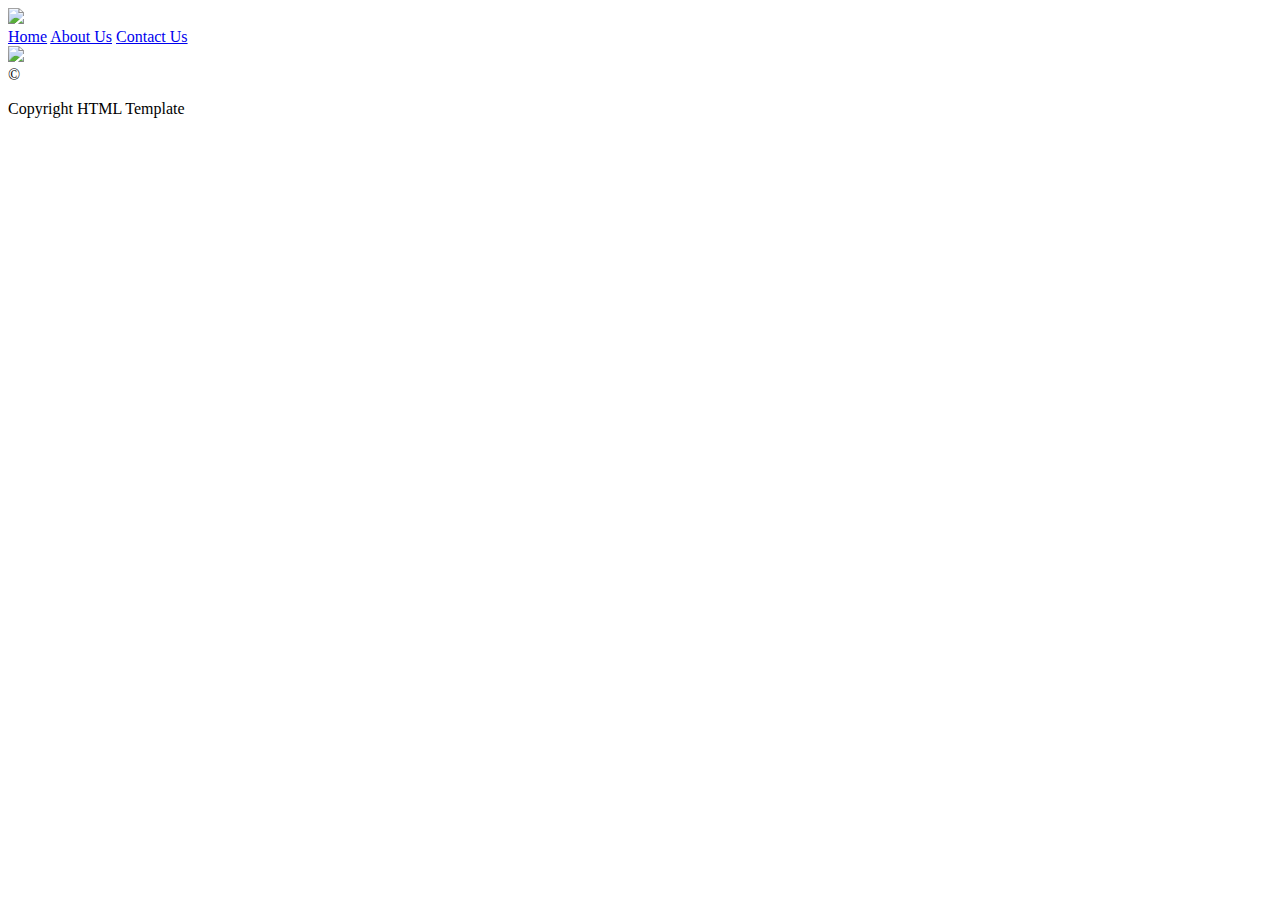
==== pages/contact.html @ dc3c68e1 "setup" ====
<!DOCTYPE html>
<!--This is a comment-->
<html lang="en">
  <head>
    <meta charset="UTF-8" />
    <!--Types of letters and symbols-->
    <meta http-equiv="X-UA-Compatible" content="IE=edge" />
    <!--browser compatibility-->
    <meta name="viewport" content="width-device-width, initial-scale-1.0" />
    <!--initial size-->
    <meta name="keywords" content="HTML,CSS, Template, Bootstrap" />
    <!-- keywords nb!-->
    <meta name="author" content="Hendrik Odendaal, 221140" />

    <title>Week 3</title>

    <!--Bootstrap, Javascript, Google Fonts, CSS-->
    <link rel="stylesheet" href="css/main.css" />
  </head>
  <body>
    <nav>
      <div class="topNav">
        <a href="index.html"><img src="assets/logo.png" width="40px" /></a>
        <div class="topNavRight">
          <a class="active" href="index.html">Home</a>
          <a href="pages/about.html">About Us</a>
          <a href="pages/contact.html">Contact Us</a>
        </div>
      </div>
    </nav>
    <header>
    </header>
    <section class="centerimg">
        <img src="assets/homeAboutSum.jpg">
        
    </section>

    <footer>
      &copy
      <p>Copyright HTML Template</p>
    </footer>
  </body>
</html>
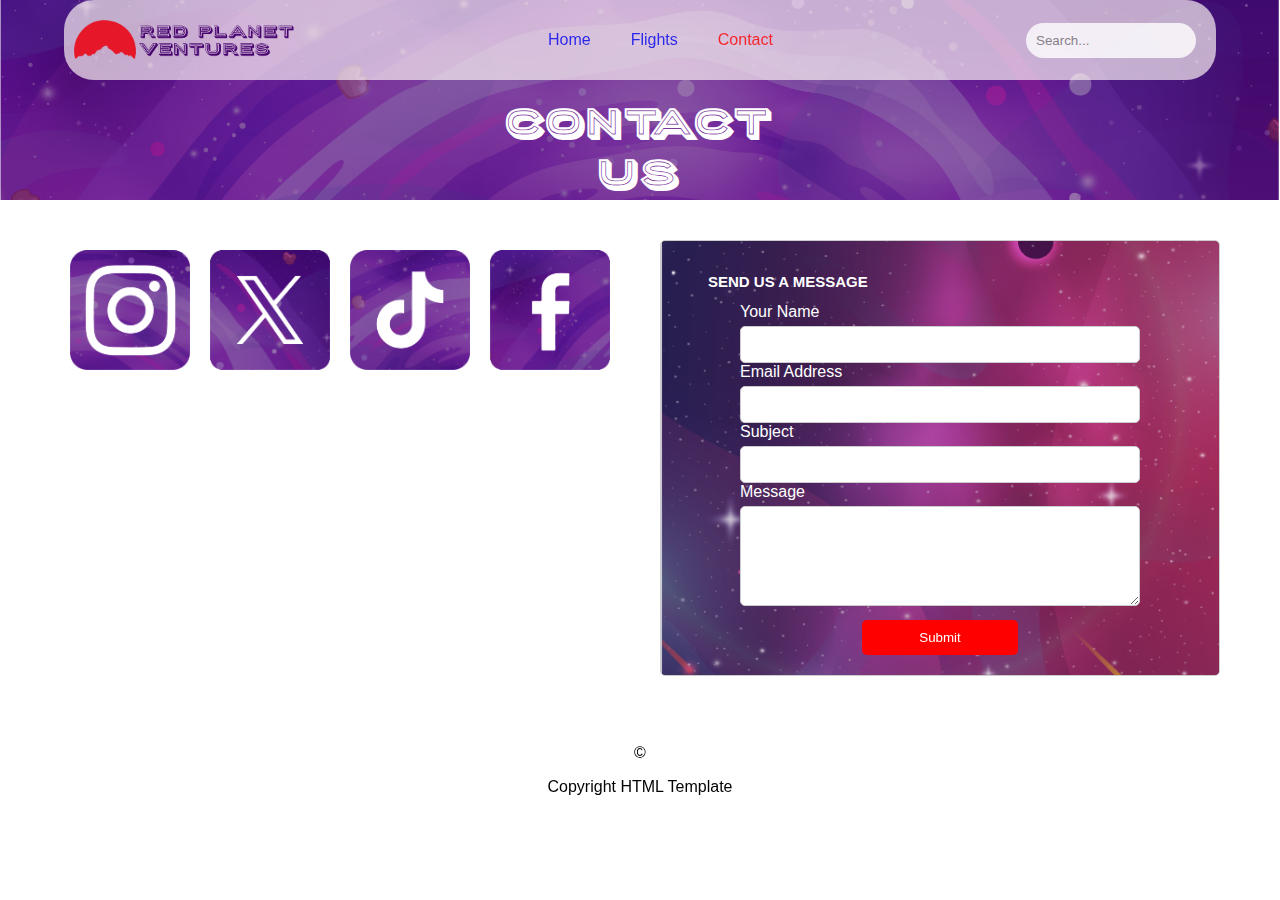
==== commit 937b8e17: "Contact us" ====
--- a/pages/contact.html
+++ b/pages/contact.html
@@ -15,29 +15,86 @@
     <title>Week 3</title>
 
     <!--Bootstrap, Javascript, Google Fonts, CSS-->
-    <link rel="stylesheet" href="css/main.css" />
+    <link rel="stylesheet" href="../css/main.css" />
   </head>
   <body>
-    <nav>
-      <div class="topNav">
-        <a href="index.html"><img src="assets/logo.png" width="40px" /></a>
-        <div class="topNavRight">
-          <a class="active" href="index.html">Home</a>
-          <a href="pages/about.html">About Us</a>
-          <a href="pages/contact.html">Contact Us</a>
+    <header class="top-nav">
+      <div class="logo">
+          <a href="#"><img src="../Assets/Images/logo.png"  class="logo-img"></a>
+      </div>
+      <nav>
+          <ul class="nav-links">
+              <li><a href="../index.html">Home</a></li>
+              <li><a href="pages/flights.html">Flights</a></li>
+              <li><a class="active" href="pages/contact.html">Contact</a></li>
+          </ul>
+      </nav>
+      <div class="search-cart-container">
+          <div class="search-bar">
+              <input type="text" class="search-input" placeholder="Search...">
+              <button class="search-button"></button>
+             
+          </div>
+        
+     
+        </header>
+        <section class="sectionContact">
+          <div class="overlay"> 
+            <h1>CONTACT </h1>
+            <h1>US</h1>
+            
         </div>
+          
+      </section>
+ 
+  <section>
+  <div class="container">
+    <div class="column">
+        <div class="flexContainer">
+          <div class="flexItem3"><img src="../Assets/Images/smInstagram.png">
+            </div>
+            <div class="flexItem3"><img src="../Assets/Images/smX.png">
+            </div><div class="flexItem3"><img src="../Assets/Images/smTicktock.png">
+            </div><div class="flexItem3"><img src="../Assets/Images/smFacebook.png">
+            </div>
+            <!-- Add more social media icons here -->
+        </div>
+        <div id="map">
+            <!-- Embed the Google Maps iframe here -->
+            <iframe src="https://www.google.com/maps/embed?pb=!1m18!1m12!1m3!1d3589.3212087209295!2d28.20953159999999!3d-25.89180919999999!2m3!1f0!2f0!3f0!3m2!1i1024!2i768!4f13.1!3m3!1m2!1s0x1e956608911ce097%3A0x519896b4b6eda40a!2sOpen%20Window%20-%20Centurion!5e0!3m2!1sen!2sza!4v1712224281184!5m2!1sen!2sza" width="100%" height="100%" style="border:0;" allowfullscreen="" loading="lazy" referrerpolicy="no-referrer-when-downgrade"></iframe>
+        </div>
+    </div>
+    <div class="column">
+      <div class="contact-form">
+          <!-- Your form -->
+          <h2>SEND US A MESSAGE</h2>
+          <form action="process_form.php" method="post">
+              <div class="form-group">
+                  <label for="name">Your Name</label>
+                  <input type="text" id="name" name="name" required>
+              </div>
+              <div class="form-group">
+                  <label for="email">Email Address</label>
+                  <input type="email" id="email" name="email" required>
+              </div>
+              <div class="form-group">
+                  <label for="subject">Subject</label>
+                  <input type="text" id="subject" name="subject">
+              </div>
+              <div class="form-group">
+                  <label for="message">Message</label>
+                  <textarea id="message" name="message" required></textarea>
+              </div>
+              <button type="submit">Submit</button>
+          </form>
       </div>
-    </nav>
-    <header>
-    </header>
-    <section class="centerimg">
-        <img src="assets/homeAboutSum.jpg">
-        
-    </section>
-
+  </div>
+</div>
+</section>
+  
     <footer>
       &copy
       <p>Copyright HTML Template</p>
     </footer>
-  </body>
+  
 </html>--- a/css/main.css
+++ b/css/main.css
@@ -0,0 +1,699 @@
+body{
+    margin: 0;
+    font-family: Arial, Helvetica, sans-serif;
+    width: auto;
+    
+}
+
+
+@font-face {
+    font-family: 'Porter sans block';
+    src: url(../Assets/Fonts/porter_sans_block/porter-sans-inline-block-webfont.woff) format("woff");
+}
+
+@font-face {
+    font-family: 'Porter2';
+    src: url(../Assets/Fonts/porter_sans_block/porter-sans-inline-block-webfont.eot) format("eot");
+}
+
+@font-face {
+    font-family: 'Porter3';
+    src: url(../Assets/Fonts/porter_sans_block/porter-sans-inline-block-webfont.ttf) format("tff");
+}
+@font-face {
+    font-family: 'Porter4';
+    src: url(../Assets/Fonts/porter_sans_block/porter-sans-inline-block.otf) format("otf");
+}
+
+@font-face {
+    font-family: 'Porter5';
+    src: url(../Assets/Fonts/porter_sans_block/porter-sans-inline-block.ttf) format("ttf");
+}
+
+/* Section 1 */
+.section1 {
+    height: 700px; /* Adjust height as needed */
+    background-image: url(../Assets/Images/homePageHeader.png); /* Background image */
+    background-size: cover;
+    background-position: center;
+   
+}
+
+
+.text-overlay {
+    position: absolute;
+    top: 550px;
+    left: 20%;
+    transform: translate(-50%, -50%);
+    color: #000000;
+    text-align: center;
+   
+}
+.section1 p{
+    font-size: 35px;
+    font-family: 'porter sans block';
+    padding-left: 30%;
+    color: #ff0000;
+    text-align: left;
+    margin-bottom: 0;
+}
+
+.section1 h5{
+    margin-top: 0;
+    text-align: left;
+    padding-left: 30%;
+}
+
+/* Section 2 */
+.section2 {
+    height: auto;
+    display: flex;
+    align-items: center;
+    background-color: rgb(78, 0, 129);
+    color: #fff;
+    
+    padding: 40px; /* Add padding for better spacing */
+}
+
+.image-block {
+    position: relative; /* Ensure proper positioning of arrows */
+    flex-shrink: 0; /* Prevent image-block from shrinking */
+    margin-right: 50px; /* Add spacing between image-block and text-box */
+}
+
+.image-block img {
+    width: 100%; /* Use 100% width to fill image-block */
+}
+
+.arrowLeft,
+.arrowRight {
+    position: absolute;
+    top: 50%; /* Vertically center the arrows */
+    transform: translateY(-50%); /* Vertically center the arrows */
+    height: auto;
+    max-width: 30px;
+    cursor: pointer; /* Add cursor pointer */
+}
+
+.arrowLeft {
+    left: 0;
+    size: 10%;
+}
+
+.arrowRight {
+    right: 0;
+}
+
+.section2 h2 {
+    font-size: 35px;
+    line-height: 1.2;
+     /* Remove default margin */
+    text-align: left;
+}
+
+.section2 p {
+    font-size: 16px;
+    text-align: left;
+    font-weight: lighter;
+    line-height: 2; /* Adjust line height */
+    color: #d8d8d8;
+    margin: 10px 0; /* Add margin for spacing */
+}
+
+.text-box {
+    text-align: left;
+}
+
+.text-box h6 {
+    color: rgb(87, 209, 168);
+    margin: 0; /* Remove default margin */
+    font-size: 18px;
+   
+}
+
+.button {
+    background-color: #db0202;
+    border: none;
+    border-radius: 10px;
+    color: #fff;
+    font-size: 20px;
+    padding: 20px 60px;
+    cursor: pointer; /* Add cursor pointer */
+}
+
+
+/* Section 3 */
+.section3 {
+    display: flex;
+    align-items: center;
+    padding-top: 50px;
+    padding-bottom: 50px;
+}
+
+.text-block {
+    flex: 1;
+    padding: 50px;
+    text-align: left;
+    font-family: Arial, sans-serif; /* Change font family */
+}
+
+.text-block h6 {
+    color: rgb(87, 209, 168);
+    margin: 0; /* Remove default margin */
+    font-size: 18px; /* Increase font size */
+    padding-left: 40px;
+}
+
+.text-block h2 {
+    margin-top: 10px; /* Remove default margin */
+    font-size: 32px; /* Increase font size */
+    font-weight: 20px;
+    padding-left: 40px;
+}
+
+.text-block p {
+    margin: 10px 0 20px; /* Add some margin for spacing */
+    line-height: 2; /* Adjust line height for better readability */
+    color: #333;
+    padding: 40px;
+    
+}
+
+.image-block {
+    flex-shrink: 0; /* Prevent image-block from shrinking */
+    box-shadow: 0 0 10px rgba(0, 0, 0, 0.1); /* Add a subtle box shadow */
+    border-radius: 8px; /* Add border radius for a softer look */
+    overflow: hidden; /* Hide overflowing box-shadow */
+    transition: transform 0.3s ease; /* Add transition effect */
+    width: 40%;
+}
+
+.image-block:hover {
+    transform: scale(1.05); /* Scale up the image on hover */
+}
+
+
+
+
+
+/* Section 4 */
+.section4 {
+    text-align: center;
+    background-color: rgb(71, 26, 100);
+}
+
+.title {
+    padding: 20px;
+}
+
+.title h2{
+    font-size: 36px;
+    padding-left: 30%;
+    padding-right: 30%;
+    width: 40%;
+    text-align: center;
+    color: #fff;
+    margin: 10px;
+}
+
+.title h6 {
+    color: rgb(87, 209, 168);
+    margin: 0; /* Remove default margin */
+    font-size: 18px; /* Increase font size */
+    
+}
+
+
+.image-grid {
+    display: flex;
+    justify-content: center;
+    align-items: center;
+    flex-wrap: wrap;
+}
+
+.image-grid img {
+    width: 150px;
+    height: 150px;
+    margin: 10px;
+    border-radius: 10px;
+}
+
+.text-block {
+    padding: 20px;
+}
+
+.flexContainer {
+    display: flex;
+    flex-direction: row;
+    font-size: 16px;
+    text-align: justify;
+    justify-content: center;
+    align-items: center;
+
+}
+
+.flexItem3 {
+    padding: 10px;
+    flex:  25%;
+    color: #fff;
+}
+
+.flexItem3 h2{
+    text-align: center;
+}
+
+.flexItem3 p{
+    color: #aaaaaa;
+}
+
+.flexItem3 img{
+    width: 100%;
+    height: 200px;
+    object-fit: cover;
+    overflow: hidden;
+    border-radius: 20px;
+}
+
+.button-container {
+    margin-top: 20px; /* Add margin to separate the button from the content above */
+}
+
+.button {
+    background-color: #db0202;
+    border: none;
+    border-radius: 10px;
+    color: #fff;
+    font-size: 20px;
+    padding: 20px 60px;
+    cursor: pointer; /* Add cursor pointer */
+}
+
+/* Center the button container */
+.button-container {
+    display: flex;
+    justify-content: center;
+}
+
+/* Footer */
+footer {
+    background-color: #ffffff;
+    color: #000000;
+    padding: 20px;
+    text-align: center;
+}
+
+.logo img {
+    width: 100px;
+}
+
+footer nav ul {
+    list-style: none;
+    padding: 0;
+}
+
+footer nav ul li {
+    display: inline;
+    margin: 0 10px;
+}
+
+footer nav ul li a {
+    color: #000000;
+    text-decoration: none;
+}
+
+/* Add your social media styling here */
+
+.top-nav {
+    background-color: rgba(255, 246, 246, 0.678); 
+    width: 90%;
+    margin: 0 auto;
+    position: absolute;
+    top: 0;
+    left: 50%;
+    transform: translateX(-50%);
+    border-radius: 30px; 
+    overflow: hidden; 
+    display: flex;
+    align-items: center;
+    justify-content: space-between;
+    padding: 10px;
+    box-sizing: border-box;
+    height: 80px;
+}
+
+.top-nav .logo {
+    flex: 0 0 auto;
+}
+
+.top-nav .logo-img {
+    display: block;
+    max-width: 100%;
+    height: 40px;
+    width: auto;
+    opacity: 1; /* Set logo opacity */
+    transition: opacity 0.3s ease;
+}
+
+.top-nav .logo-img:hover {
+    opacity: 1; /* Hover effect for logo */
+}
+
+.top-nav nav ul {
+    list-style: none;
+    padding: 0;
+    margin: 0;
+}
+
+.top-nav nav ul.nav-links {
+    display: flex;
+    justify-content: center;
+}
+
+.top-nav nav ul.nav-links li {
+    display: inline;
+}
+
+.nav-links a.active{
+    color: #ff0000;
+    
+}
+.top-nav nav ul.nav-links li a {
+    display: inline-block;
+    padding: 10px 20px;
+    
+    text-decoration: none;
+    border-radius: 20px; /* Rounded borders */
+    opacity: 0.8; /* Set item opacity */
+    transition: opacity 0.3s ease;
+}
+
+
+.top-nav nav ul.nav-links li a:hover {
+    background-color: rgba(255, 255, 255, 0.3); /* Hover background color with opacity */
+    opacity: 1; /* Hover effect for items */
+}
+
+
+.top-nav .actions {
+    flex: 0 0 auto;
+}
+
+.top-nav .search-cart-container {
+    display: flex;
+    align-items: center;
+}
+
+.top-nav .search-bar {
+    position: relative;
+}
+
+.top-nav .search-input {
+    padding: 10px;
+    border: none;
+    border-radius: 20px;
+    margin-right: 10px;
+    width: 150px; /* Adjust width as needed */
+    opacity: 0.8; /* Set input field opacity */
+    transition: opacity 0.3s ease;
+}
+
+.top-nav .search-input:focus {
+    outline: none;
+}
+
+.top-nav .search-button {
+    background: none;
+    border: none;
+    cursor: pointer;
+    position: absolute;
+    right: 0;
+}
+
+
+.topBlock h6{
+    size: 5px;
+}
+
+
+/* Contact page */
+.top-nav {
+    background-color: rgba(255, 246, 246, 0.678); 
+    width: 90%;
+    margin: 0 auto;
+    position: fixed;
+    top: 0;
+    left: 50%;
+    transform: translateX(-50%);
+    border-radius: 30px; 
+    overflow: hidden; 
+    display: flex;
+    align-items: center;
+    justify-content: space-between;
+    padding: 10px;
+    box-sizing: border-box;
+    height: 80px;
+}
+.container {
+    max-width: 1200px;
+    margin: 0 auto;
+    padding: 20px;
+}
+.header {
+    text-align: center;
+    padding: 50px 0;
+}
+.header h1 {
+    font-size: 36px;
+    margin-bottom: 20px;
+}
+.rocket-img {
+    display: block;
+    margin: 0 auto;
+    width: 100px;
+}
+.contact-info {
+    text-align: center;
+    margin-top: 30px;
+}
+.contact-info p {
+    font-size: 18px;
+    margin-bottom: 10px;
+}
+.social-icons {
+    margin-top: 20px;
+}
+.social-icons a {
+    color: #ffffff;
+    font-size: 24px;
+    margin-right: 20px;
+    text-decoration: none;
+}
+.social-icons a:hover {
+    color: #ffcc00;
+}
+
+
+body {
+    font-family: Arial, sans-serif;
+    
+    color: #000000;
+    margin: 0;
+    padding: 0;
+}
+.container {
+    display: flex;
+    justify-content: space-between;
+    max-width: 1200px;
+    margin: 0 auto;
+    padding: 20px;
+}
+.column {
+    flex: 1;
+    padding: 20px;
+}
+.social-icons {
+    text-align: center;
+    margin-top: 20px;
+}
+.social-icons a {
+    color: #ffffff;
+    font-size: 24px;
+    margin-right: 20px;
+    text-decoration: none;
+}
+.social-icons a:hover {
+    color: #ffcc00;
+}
+#map {
+    height: 300px; /* Adjust the map height as needed */
+}
+.contact-form {
+    background-image: url('../Assets/Images/formBack.png'); /* Path to your background image */
+    background-size: cover; /* Cover the entire container */
+    background-position: center; /* Center the background image */
+    padding: 20px;
+    border: 1px solid #ccc;
+    border-radius: 5px;
+    color: #ffffff;
+}
+
+.contact-form h2{
+    font-size: 15px;
+    padding-left: 27px;
+}
+
+.contact-form form {
+    display: flex;
+    flex-direction: column;
+    align-items: center;
+}
+
+.form-group {
+    width: 80%; /* Adjust width as needed */
+    max-width: 400px; /* Set a maximum width for better responsiveness */
+}
+
+.form-group label {
+    text-align: left; /* Align labels to the left */
+}
+
+.form-group input[type="text"],
+.form-group input[type="email"],
+.form-group textarea {
+    width: 100%;
+    padding: 10px;
+    margin-top: 5px; /* Add space between input fields */
+    border: 1px solid #ccc;
+    border-radius: 5px;
+    box-sizing: border-box; /* Ensure padding is included in the width */
+}
+
+.form-group textarea {
+    height: 100px;
+}
+
+button[type="submit"] {
+    width: 30%;
+    padding: 10px;
+    margin-top: 10px; /* Add space between input fields and submit button */
+    border: none;
+    border-radius: 5px;
+    background-color: #ff0000; /* Change color as needed */
+    color: #fff;
+    cursor: pointer;
+    transition: background-color 0.3s;
+}
+
+button[type="submit"]:hover {
+    background-color: #630101; /* Darker color on hover */
+}
+.social-icons {
+    text-align: center;
+    margin-top: 20px;
+}
+.social-icons a {
+    color: #ffffff;
+    font-size: 24px;
+    margin-right: 20px;
+    text-decoration: none;
+}
+.social-icons a:hover {
+    color: #ffcc00;
+}
+#map {
+    height: 300px; /* Adjust the map height as needed */
+}
+.column {
+    flex: 1;
+    padding: 20px;
+}
+
+.contact-form {
+    /* Your existing styles */
+}
+.social-icons {
+    text-align: center;
+    margin-top: 20px;
+}
+.social-icons a {
+    color: #ffffff;
+    font-size: 24px;
+    margin-right: 20px;
+    text-decoration: none;
+}
+.social-icons a:hover {
+    color: #ffcc00;
+}
+#map {
+    height: 300px; /* Adjust the map height as needed */
+}
+.column {
+    flex: 1;
+    padding: 20px;
+}
+
+.flexContainer {
+    display: flex;
+    flex-direction: row;
+    font-size: 16px;
+    
+
+}
+
+.flexItem3 {
+    padding: 10px;
+    flex:  100%;
+    color: #fff;
+}
+
+.flexItem3 h2{
+    text-align: center;
+}
+
+.flexItem3 p{
+    color: #aaaaaa;
+}
+
+.flexItem3 img{
+    width: 100%;
+    height: auto;
+    object-fit: cover;
+    overflow: hidden;
+    border-radius: 10px;
+}
+
+.sectionContact {
+    height: 200px; /* Adjust height as needed */
+    background-image: url(../Assets/Images/headerbackBack.png); /* Background image */
+    background-size: cover;
+    background-position: center;
+   
+}
+
+.image-with-text {
+    position: relative;
+    text-align: center;
+  }
+  
+  .image-with-text img {
+    width: 100%;
+    height: auto;
+    display: block;
+  }
+  
+  .overlay {
+    position: absolute;
+    top: 150px;
+    left: 50%;
+    transform: translate(-50%, -50%);
+    color: white;
+    font-family: 'porter sans block';
+    word-break: break-all;
+    text-align: center;
+  }
+  
+  .overlay h1 {
+    font-size: 36px;
+    font-weight: bold;
+    margin: 0;
+  }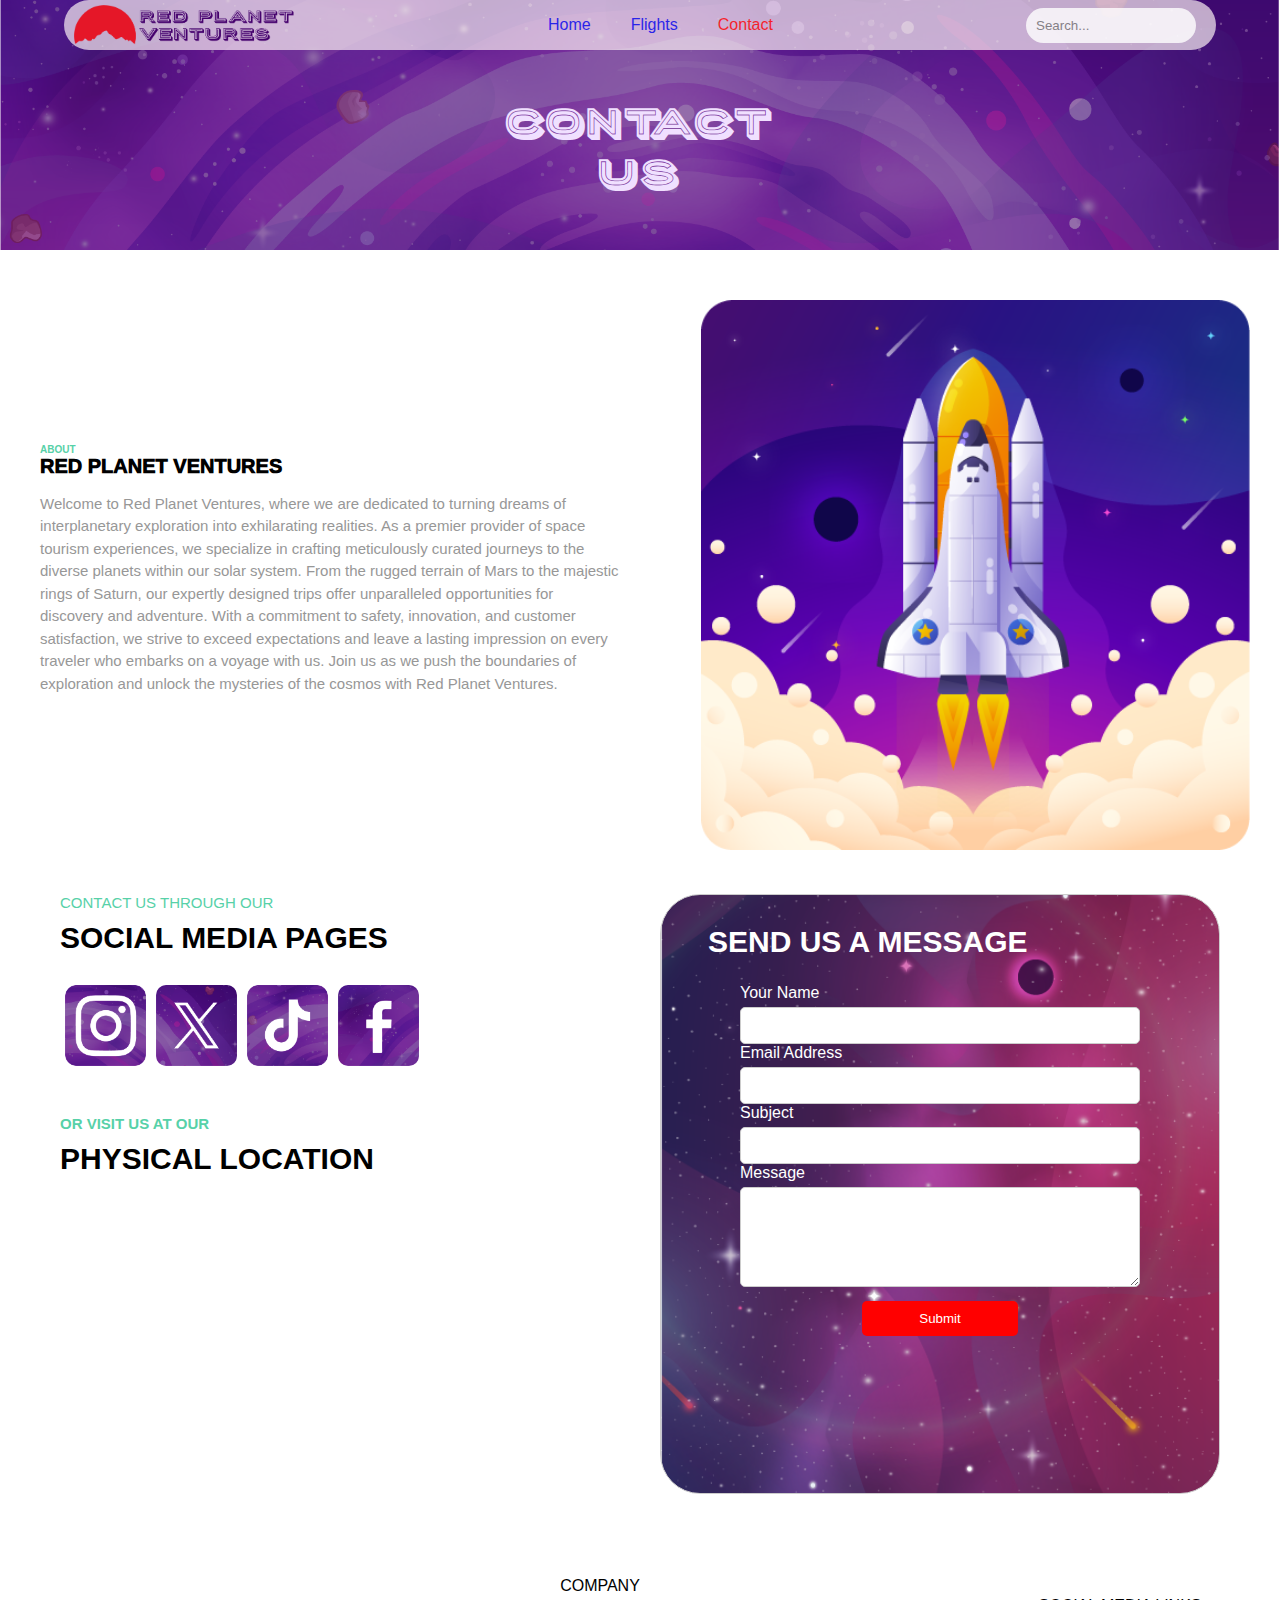
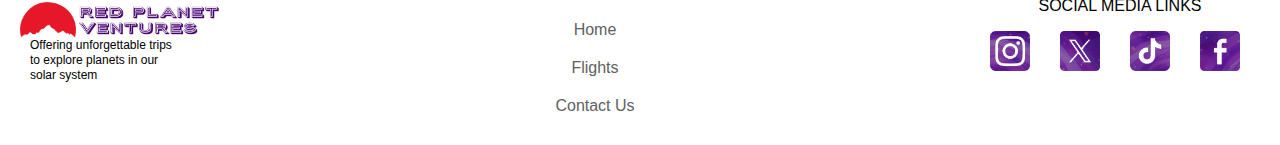
==== commit fbe46706: "Final before touch ups" ====
--- a/pages/contact.html
+++ b/pages/contact.html
@@ -25,7 +25,7 @@
       <nav>
           <ul class="nav-links">
               <li><a href="../index.html">Home</a></li>
-              <li><a href="pages/flights.html">Flights</a></li>
+              <li><a href="../pages/flights.html">Flights</a></li>
               <li><a class="active" href="pages/contact.html">Contact</a></li>
           </ul>
       </nav>
@@ -46,19 +46,45 @@
         </div>
           
       </section>
- 
+      <section>
+        <div class="section6">
+          <div class="text">
+            <h6>ABOUT</h6>
+            <h2>RED PLANET VENTURES</h2>
+            <p>Welcome to Red Planet Ventures, where we are dedicated to turning
+              dreams of interplanetary exploration into exhilarating realities. As a
+              premier provider of space tourism experiences, we specialize in
+              crafting meticulously curated journeys to the diverse planets within
+              our solar system. From the rugged terrain of Mars to the majestic
+              rings of Saturn, our expertly designed trips offer unparalleled
+              opportunities for discovery and adventure. With a commitment to
+              safety, innovation, and customer satisfaction, we strive to exceed
+              expectations and leave a lasting impression on every traveler who
+              embarks on a voyage with us. Join us as we push the boundaries of
+              exploration and unlock the mysteries of the cosmos with Red Planet
+              Ventures.</p>
+          </div>
+          <div class="image">
+            <img src="../Assets/Images/contactImage.png">
+          </div>
+        </div>
+      </section>
   <section>
   <div class="container">
     <div class="column">
-        <div class="flexContainer">
+      <p>CONTACT US THROUGH OUR</p>
+      <h2>SOCIAL MEDIA PAGES</h2>
+        <div class="flexContainers">
+          
           <div class="flexItem3"><img src="../Assets/Images/smInstagram.png">
             </div>
-            <div class="flexItem3"><img src="../Assets/Images/smX.png">
-            </div><div class="flexItem3"><img src="../Assets/Images/smTicktock.png">
-            </div><div class="flexItem3"><img src="../Assets/Images/smFacebook.png">
-            </div>
+            <div class="flexItem3"><img src="../Assets/Images/smX.png"></div>
+            <div class="flexItem3"><img src="../Assets/Images/smTicktock.png"></div>
+            <div class="flexItem3"><img src="../Assets/Images/smFacebook.png"></div>
             <!-- Add more social media icons here -->
         </div>
+        <h6>OR VISIT US AT OUR</h6>
+        <h2>PHYSICAL LOCATION</h2>
         <div id="map">
             <!-- Embed the Google Maps iframe here -->
             <iframe src="https://www.google.com/maps/embed?pb=!1m18!1m12!1m3!1d3589.3212087209295!2d28.20953159999999!3d-25.89180919999999!2m3!1f0!2f0!3f0!3m2!1i1024!2i768!4f13.1!3m3!1m2!1s0x1e956608911ce097%3A0x519896b4b6eda40a!2sOpen%20Window%20-%20Centurion!5e0!3m2!1sen!2sza!4v1712224281184!5m2!1sen!2sza" width="100%" height="100%" style="border:0;" allowfullscreen="" loading="lazy" referrerpolicy="no-referrer-when-downgrade"></iframe>
@@ -92,9 +118,31 @@
 </div>
 </section>
   
-    <footer>
-      &copy
-      <p>Copyright HTML Template</p>
-    </footer>
+<footer class="footer">
+  <div class="logo">
+      <div class="logo2">
+
+      <img src="../Assets/Images/logo.png" alt="Red Planet Ventures Logo">
+      <p>Offering unforgettable trips</p><p> to
+        explore planets in our</p> <p>solar
+        system</p></div>
+  </div>
+  <nav class="menu">
+    <div class="menu2"><p>COMPANY</p>
+      <ul class="menu3">
+          <li><a href="#">Home</a></li>
+          <li><a href="#">Flights</a></li>
+          <li><a href="#">Contact Us</a></li>
+      </ul></div>
+  </nav>
+  <div class="social-icons">
+    <p>SOCIAL MEDIA LINKS</p>
+     <div class="social-icons2"> <a href="#"><img src="../Assets/Images/smInstagram.png" alt="Instagram"></a>
+      <a href="#"><img src="../Assets/Images/smX.png" alt="Twitter"></a>
+      <a href="#"><img src="../Assets/Images/smTicktock.png" alt="TikTok"></a>
+      <a href="#"><img src="../Assets/Images/smFacebook.png" alt="Facebook"></a></div>
+  </div>
+</footer>
+
   
 </html>--- a/css/main.css
+++ b/css/main.css
@@ -276,6 +276,7 @@
 
 .button-container {
     margin-top: 20px; /* Add margin to separate the button from the content above */
+    padding-bottom: 30px;
 }
 
 .button {
@@ -322,6 +323,163 @@
 }
 
 /* Add your social media styling here */
+
+.top-nav {
+    background-color: rgba(255, 246, 246, 0.678); 
+    width: 90%;
+    margin: 0 auto;
+    position: sticky;
+    top: 0;
+    left: 50%;
+    transform: translateX(-50%);
+    border-radius: 30px; 
+    overflow: hidden; 
+    display: flex;
+    align-items: center;
+    justify-content: space-between;
+    padding: 10px;
+    box-sizing: border-box;
+    max-height: 50px;
+}
+
+.top-nav .logo {
+    flex: 0 0 auto;
+}
+
+.top-nav .logo-img {
+    display: block;
+    max-width: 100%;
+    height: 40px;
+    width: auto;
+    opacity: 1; /* Set logo opacity */
+    transition: opacity 0.3s ease;
+}
+
+.top-nav .logo-img:hover {
+    opacity: 1; /* Hover effect for logo */
+}
+
+.top-nav nav ul {
+    list-style: none;
+    padding: 0;
+    margin: 0;
+}
+
+.top-nav nav ul.nav-links {
+    display: flex;
+    justify-content: center;
+}
+
+.top-nav nav ul.nav-links li {
+    display: inline;
+}
+
+.nav-links a.active{
+    color: #ff0000;
+    
+}
+.top-nav nav ul.nav-links li a {
+    display: inline-block;
+    padding: 10px 20px;
+    
+    text-decoration: none;
+    border-radius: 20px; /* Rounded borders */
+    opacity: 0.8; /* Set item opacity */
+    transition: opacity 0.3s ease;
+}
+
+
+.top-nav nav ul.nav-links li a:hover {
+    background-color: rgba(255, 255, 255, 0.3); /* Hover background color with opacity */
+    opacity: 1; /* Hover effect for items */
+}
+
+
+.top-nav .actions {
+    flex: 0 0 auto;
+}
+
+.top-nav .search-cart-container {
+    display: flex;
+    align-items: center;
+}
+
+.top-nav .search-bar {
+    position: relative;
+}
+
+.top-nav .search-input {
+    padding: 10px;
+    border: none;
+    border-radius: 20px;
+    margin-right: 10px;
+    width: 150px; /* Adjust width as needed */
+    opacity: 0.8; /* Set input field opacity */
+    transition: opacity 0.3s ease;
+}
+
+.top-nav .search-input:focus {
+    outline: none;
+}
+
+.top-nav .search-button {
+    background: none;
+    border: none;
+    cursor: pointer;
+    position: absolute;
+    right: 0;
+}
+
+
+.topBlock h6{
+    size: 5px;
+}
+
+
+/* Contact page */
+
+.section6 {
+    display: flex;
+    align-items: center; /* Center items vertically */
+    padding-top: 50px;
+    padding-left: 20px;
+  }
+  
+  .text {
+    flex: 1; /* Grow to fill available space */
+    padding: 0 20px; /* Adjust spacing as needed */
+  }
+  
+  .text p{
+    font-size: 15px;
+    line-height: 1.5;
+    padding-right: 30px;
+    color: #979797;
+  }
+
+  .text h2{
+    font-family: Arial, Helvetica, sans-serif;
+    font-weight: 1000;
+    font-size: 20px;
+    margin: 0;
+  }
+
+  .text h6{
+    color: rgb(87, 209, 168);
+    margin: 0; /* Remove default margin */
+    font-size: 10px; /* Increase font size */
+    
+  }
+
+  .image {
+    flex: 1; /* Grow to fill available space */
+    text-align: center; /* Center image horizontally */
+  }
+  
+  .image img {
+    width: 90%; /* Ensure image doesn't exceed container width */
+  }
+  
 
 .top-nav {
     background-color: rgba(255, 246, 246, 0.678); 
@@ -340,119 +498,6 @@
     box-sizing: border-box;
     height: 80px;
 }
-
-.top-nav .logo {
-    flex: 0 0 auto;
-}
-
-.top-nav .logo-img {
-    display: block;
-    max-width: 100%;
-    height: 40px;
-    width: auto;
-    opacity: 1; /* Set logo opacity */
-    transition: opacity 0.3s ease;
-}
-
-.top-nav .logo-img:hover {
-    opacity: 1; /* Hover effect for logo */
-}
-
-.top-nav nav ul {
-    list-style: none;
-    padding: 0;
-    margin: 0;
-}
-
-.top-nav nav ul.nav-links {
-    display: flex;
-    justify-content: center;
-}
-
-.top-nav nav ul.nav-links li {
-    display: inline;
-}
-
-.nav-links a.active{
-    color: #ff0000;
-    
-}
-.top-nav nav ul.nav-links li a {
-    display: inline-block;
-    padding: 10px 20px;
-    
-    text-decoration: none;
-    border-radius: 20px; /* Rounded borders */
-    opacity: 0.8; /* Set item opacity */
-    transition: opacity 0.3s ease;
-}
-
-
-.top-nav nav ul.nav-links li a:hover {
-    background-color: rgba(255, 255, 255, 0.3); /* Hover background color with opacity */
-    opacity: 1; /* Hover effect for items */
-}
-
-
-.top-nav .actions {
-    flex: 0 0 auto;
-}
-
-.top-nav .search-cart-container {
-    display: flex;
-    align-items: center;
-}
-
-.top-nav .search-bar {
-    position: relative;
-}
-
-.top-nav .search-input {
-    padding: 10px;
-    border: none;
-    border-radius: 20px;
-    margin-right: 10px;
-    width: 150px; /* Adjust width as needed */
-    opacity: 0.8; /* Set input field opacity */
-    transition: opacity 0.3s ease;
-}
-
-.top-nav .search-input:focus {
-    outline: none;
-}
-
-.top-nav .search-button {
-    background: none;
-    border: none;
-    cursor: pointer;
-    position: absolute;
-    right: 0;
-}
-
-
-.topBlock h6{
-    size: 5px;
-}
-
-
-/* Contact page */
-.top-nav {
-    background-color: rgba(255, 246, 246, 0.678); 
-    width: 90%;
-    margin: 0 auto;
-    position: fixed;
-    top: 0;
-    left: 50%;
-    transform: translateX(-50%);
-    border-radius: 30px; 
-    overflow: hidden; 
-    display: flex;
-    align-items: center;
-    justify-content: space-between;
-    padding: 10px;
-    box-sizing: border-box;
-    height: 80px;
-}
 .container {
     max-width: 1200px;
     margin: 0 auto;
@@ -466,11 +511,7 @@
     font-size: 36px;
     margin-bottom: 20px;
 }
-.rocket-img {
-    display: block;
-    margin: 0 auto;
-    width: 100px;
-}
+
 .contact-info {
     text-align: center;
     margin-top: 30px;
@@ -507,25 +548,10 @@
     margin: 0 auto;
     padding: 20px;
 }
-.column {
-    flex: 1;
-    padding: 20px;
-}
-.social-icons {
-    text-align: center;
-    margin-top: 20px;
-}
-.social-icons a {
-    color: #ffffff;
-    font-size: 24px;
-    margin-right: 20px;
-    text-decoration: none;
-}
-.social-icons a:hover {
-    color: #ffcc00;
-}
+
 #map {
     height: 300px; /* Adjust the map height as needed */
+    
 }
 .contact-form {
     background-image: url('../Assets/Images/formBack.png'); /* Path to your background image */
@@ -533,8 +559,9 @@
     background-position: center; /* Center the background image */
     padding: 20px;
     border: 1px solid #ccc;
-    border-radius: 5px;
+    border-radius: 40px;
     color: #ffffff;
+    height: 92%;
 }
 
 .contact-form h2{
@@ -587,19 +614,9 @@
 button[type="submit"]:hover {
     background-color: #630101; /* Darker color on hover */
 }
-.social-icons {
-    text-align: center;
-    margin-top: 20px;
-}
-.social-icons a {
-    color: #ffffff;
-    font-size: 24px;
-    margin-right: 20px;
-    text-decoration: none;
-}
-.social-icons a:hover {
-    color: #ffcc00;
-}
+
+
+
 #map {
     height: 300px; /* Adjust the map height as needed */
 }
@@ -608,42 +625,39 @@
     padding: 20px;
 }
 
-.contact-form {
-    /* Your existing styles */
-}
-.social-icons {
-    text-align: center;
-    margin-top: 20px;
-}
-.social-icons a {
-    color: #ffffff;
-    font-size: 24px;
-    margin-right: 20px;
-    text-decoration: none;
-}
-.social-icons a:hover {
-    color: #ffcc00;
-}
-#map {
-    height: 300px; /* Adjust the map height as needed */
-}
-.column {
-    flex: 1;
-    padding: 20px;
-}
-
-.flexContainer {
+.flexContainers {
     display: flex;
     flex-direction: row;
     font-size: 16px;
-    
-
+    margin: 0;
+    width: 65%;
+
+}
+
+.column p{
+    color: rgb(87, 209, 168);
+    margin: 0; /* Remove default margin */
+    font-size: 15px; /* Increase font size */
+}
+
+.column h6{
+    color: rgb(87, 209, 168);
+    margin: 0; /* Remove default margin */
+    font-size: 15px; /* Increase font size */
+    padding-top: 40px;
+}
+
+.column h2{
+    margin-top: 0;
+    padding-top: 10px;
+    font-size: 30px;
 }
 
 .flexItem3 {
-    padding: 10px;
+    padding: 5px;
     flex:  100%;
     color: #fff;
+    margin: 0;
 }
 
 .flexItem3 h2{
@@ -663,7 +677,7 @@
 }
 
 .sectionContact {
-    height: 200px; /* Adjust height as needed */
+    height: 250px; /* Adjust height as needed */
     background-image: url(../Assets/Images/headerbackBack.png); /* Background image */
     background-size: cover;
     background-position: center;
@@ -686,7 +700,7 @@
     top: 150px;
     left: 50%;
     transform: translate(-50%, -50%);
-    color: white;
+    color: rgb(240, 224, 255);
     font-family: 'porter sans block';
     word-break: break-all;
     text-align: center;
@@ -694,6 +708,339 @@
   
   .overlay h1 {
     font-size: 36px;
-    font-weight: bold;
+    
     margin: 0;
-  }+    
+    
+  }
+
+
+
+  /*Flights Page*/
+
+
+  .sectionContact4 {
+    height: 250px; /* Adjust height as needed */
+    background-image: url(../Assets/Images/headerbackBack.png); /* Background image */
+    background-size: cover;
+    background-position: center;
+    margin: 0;
+   
+}
+  .product-item {
+    display: flex;
+  }
+  
+  .product-image {
+    flex: 1;
+    margin-right: 20px;
+  }
+ 
+
+  .product-image img {
+    width: 420px;
+    height: 100%;
+    object-fit: cover;
+    overflow: hidden;
+    border-radius: 20px;
+    align-items: center;
+    text-align: center;
+    justify-content: center;
+  }
+
+  
+  
+  .product-details {
+    flex: 2;
+  }
+  
+ 
+
+  .quantity {
+    display: flex;
+    align-items: center;
+  }
+  
+  .quantity-container {
+    display: flex;
+    border: 1px solid #ffffff; /* Remove border */
+    border-radius: 5px;
+    background-color:rgb(71, 26, 100); /* Apply background color */
+    color: #fff;
+  }
+  
+  .quantity input {
+    width: 40px;
+    height: 30px;
+    text-align: center;
+    border: none; /* Remove border */
+    background-color: transparent; /* Set background color to transparent */
+  }
+  
+  .quantity button {
+    width: 40px;
+    height: 50px;
+    font-size: 18px;
+    border: none;
+    border-radius: 10px !important;
+    background-color: transparent; /* Set background color to transparent */
+    cursor: pointer;
+  }
+  
+  .quantity button:hover {
+    background-color: rgba(255, 255, 255, 0.3); /* Add hover effect */
+  }
+  
+  .quantity button:first-child {
+    border-radius: 5px 0 0 5px;
+  }
+  
+  .quantity button:last-child {
+    border-radius: 0 5px 5px 0;
+  }
+  
+  .quantity input[type="number"]::-webkit-inner-spin-button,
+  .quantity input[type="number"]::-webkit-outer-spin-button {
+    -webkit-appearance: none;
+    margin: 0;
+  }
+  
+  .quantity input[type="number"] {
+    
+    background-color: transparent; /* Set background color to transparent */
+  }
+
+  .quantity-container {
+    display: flex;
+    align-items: center;
+    border: 1px solid #ffffff;
+    border-radius: 5px;
+    background-color: rgb(179, 147, 201);
+    width: auto; /* Adjust width as needed */
+    color: #fff !important;
+  }
+  
+  .book-now-button {
+    background-color: #ff0000 !important;
+    border: none;
+    border-radius: 10px;
+    color: #ffffff;
+    font-size: 10px !important;
+    padding: 20px 60px;
+    cursor: pointer; /* Ensure button height matches the quantity container */
+    text-align: center !important;
+    text-align: justify;
+  }
+  
+  .book-now-button:hover {
+    background-color: #cc0000;
+  }
+  
+
+
+  
+  .book-now-button:hover {
+    background-color: #cc0000 !important;
+  }
+  
+
+  .product-section {
+    padding: 20px;
+  }
+  
+  .product-item {
+    display: flex;
+  }
+  
+
+  
+  .book-now-button:hover {
+    background-color: #cc0000;
+  }
+
+  .star {
+    font-size: 36px;
+    color: rgb(66, 66, 66); /* Change color of empty stars */
+  }
+  
+  .star.filled {
+    color: gold; /* Change color of filled stars */
+  }
+  
+  .star.half-filled:before {
+    content: "\00BD"; /* Unicode for half star */
+    color: gold; /* Change color of half-filled star */
+  }
+
+  .quantity .buttonbook{
+    width: 30%;
+   height: 50px;
+    /* Add space between input fields and submit button */
+    border-radius: 10px !important;
+   padding-left: 10px;
+    background-color: #ff0000; /* Change color as needed */
+    color: #fff;
+    cursor: pointer;
+    transition: background-color 0.3s;
+   
+  }
+  
+  .quantity-container {
+    color: #ffffff; /* Change font color to black */
+}
+
+.product-section p{
+    color: #dfdfdf;
+    font-size: 20px;
+}
+
+.paragraph p{
+    color: #707070;
+}
+
+.product-details h3{
+    color: #ffffff;
+    font-size: 20px;
+}
+.product-details h2{
+    font-size: 20px;
+}
+
+
+
+.search-bar2 {
+    display: flex;
+    align-items: center;
+    background-color: #333; /* Solid bar color */
+    padding: 10px 20px;
+}
+
+.filter,
+.result-counter,
+.show-per-page,
+.sort-by {
+    color: #fff;
+    font-size: 16px;
+    background-color: #333; /* Set background color */
+    border: 1px solid #ccc; /* Add border */
+    border-radius: 5px; /* Add border radius for rounded corners */
+    padding: 5px 10px; /* Add padding */
+    margin-right: 10px; /* Add margin between elements */
+}
+
+.filter {
+    width: 100px; /* Adjust width as needed */
+}
+
+
+
+.search-container {
+    padding-top: 200px; /* Adjust top padding to move the search bar down */
+}
+
+.search-bar2 {
+    display: flex;
+    justify-content: space-between;
+    align-items: center;
+    background-color: #333; /* Solid bar color */
+    padding: 20px 20px 10px; /* Adjust padding to move the search bar down */
+}
+
+.filter-options,
+.result-counter,
+.dropdowns {
+    color: #fff;
+    font-size: 16px;
+}
+
+.dropdowns select {
+    background-color: #ffffff;
+    color: #333;
+    border: 1px solid #ccc;
+    padding: 5px;
+    margin-left: 10px;
+}
+
+
+.footer {
+    display: flex;
+    justify-content: space-between;
+    
+    background-color: #ffffff; /* Solid bar color */
+    padding: 20px; /* Adjust padding for footer */
+}
+
+.logo {
+    display: flex;
+    align-items: center;
+}
+
+.logo img {
+    max-height: 40px;
+    width: auto; /* Allow the width to adjust automatically */
+    max-width: 200px;
+}
+
+.logo p {
+    font-size: 12px;
+    margin: 0 10px; /* Adjust margin for spacing */
+    text-align: justify;
+    line-height: 1.25;
+}
+
+.logo2 {
+    display: flex;
+    flex-direction: column;
+}
+
+.menu {
+    display: flex;
+    align-items: center;
+}
+
+.menu ul {
+    list-style: none;
+    margin: 0;
+    padding: 0;
+    display: flex; /* Ensure the menu items are displayed in a row */
+}
+
+.menu li {
+    margin-right: 20px;
+    padding: 10px;
+}
+
+.menu a {
+    color: #616161;
+    text-decoration: none;
+    font-size: 16px;
+}
+
+.menu2 {
+    display: flex;
+    flex-direction: column;
+}
+
+.menu3 {
+    display: flex;
+    flex-direction: column;
+}
+
+.social-icons {
+    display: flex;
+    
+    flex-direction: column;
+}
+
+.social-icons a {
+    margin-left: 10px;
+}
+
+.social-icons img {
+    max-height: 40px;
+}
+
+.social-icons2 {
+    display: flex;
+    flex-direction: row;
+}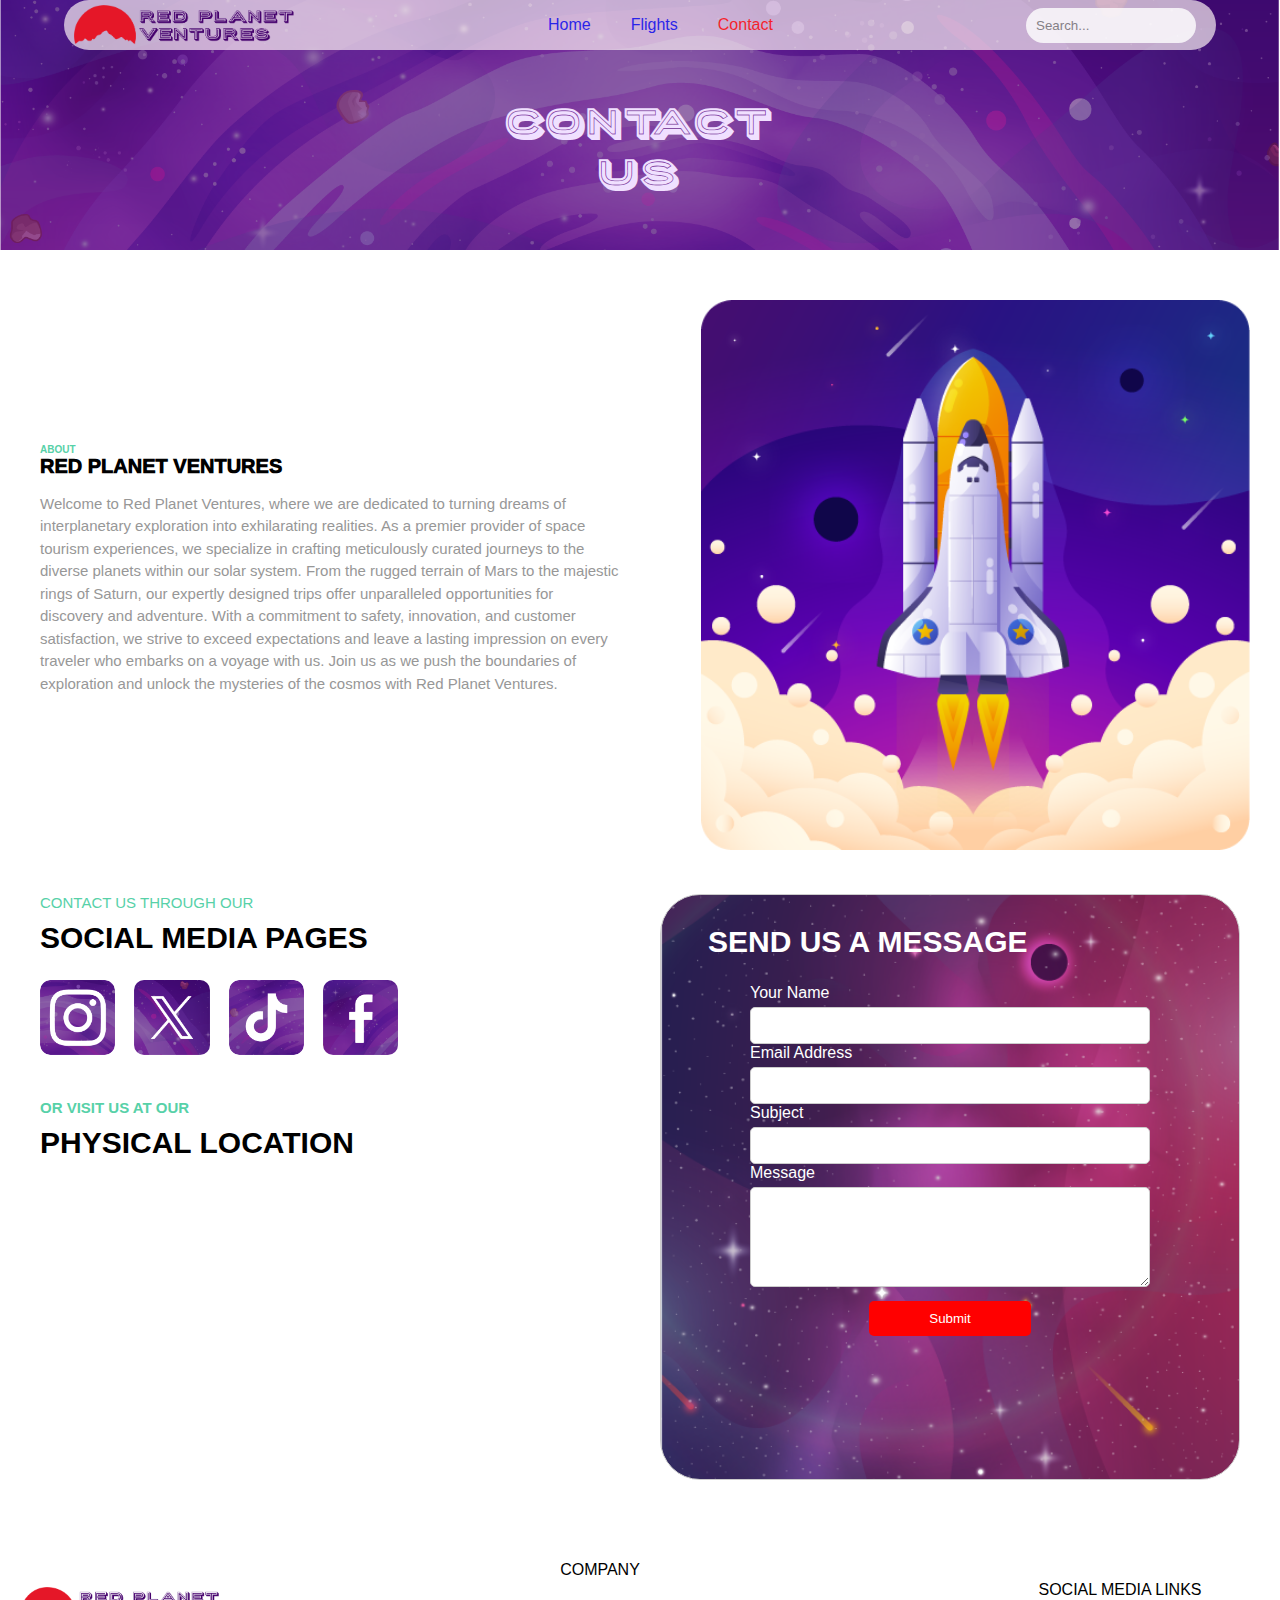
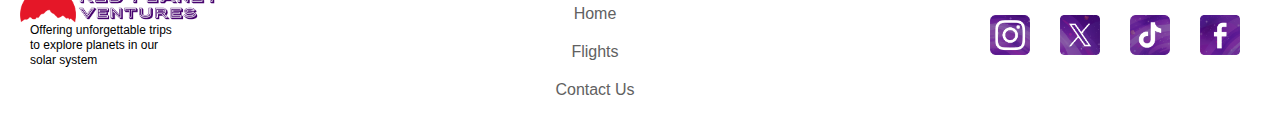
==== commit e732a23c: "Final" ====
--- a/pages/contact.html
+++ b/pages/contact.html
@@ -20,7 +20,7 @@
   <body>
     <header class="top-nav">
       <div class="logo">
-          <a href="#"><img src="../Assets/Images/logo.png"  class="logo-img"></a>
+          <a href="../index.html"><img src="../Assets/Images/logo.png"  class="logo-img"></a>
       </div>
       <nav>
           <ul class="nav-links">
@@ -70,18 +70,18 @@
         </div>
       </section>
   <section>
-  <div class="container">
+  <div class="containers">
     <div class="column">
       <p>CONTACT US THROUGH OUR</p>
       <h2>SOCIAL MEDIA PAGES</h2>
         <div class="flexContainers">
-          
-          <div class="flexItem3"><img src="../Assets/Images/smInstagram.png">
+          <div class="iconsSolcial">
+          <div class="flexItem4"><img src="../Assets/Images/smInstagram.png">
             </div>
-            <div class="flexItem3"><img src="../Assets/Images/smX.png"></div>
-            <div class="flexItem3"><img src="../Assets/Images/smTicktock.png"></div>
-            <div class="flexItem3"><img src="../Assets/Images/smFacebook.png"></div>
-            <!-- Add more social media icons here -->
+            <div class="flexItem4"><img src="../Assets/Images/smX.png"></div>
+            <div class="flexItem4"><img src="../Assets/Images/smTicktock.png"></div>
+            <div class="flexItem4"><img src="../Assets/Images/smFacebook.png"></div>
+            </div><!-- Add more social media icons here -->
         </div>
         <h6>OR VISIT US AT OUR</h6>
         <h2>PHYSICAL LOCATION</h2>
@@ -137,10 +137,10 @@
   </nav>
   <div class="social-icons">
     <p>SOCIAL MEDIA LINKS</p>
-     <div class="social-icons2"> <a href="#"><img src="../Assets/Images/smInstagram.png" alt="Instagram"></a>
-      <a href="#"><img src="../Assets/Images/smX.png" alt="Twitter"></a>
-      <a href="#"><img src="../Assets/Images/smTicktock.png" alt="TikTok"></a>
-      <a href="#"><img src="../Assets/Images/smFacebook.png" alt="Facebook"></a></div>
+     <div class="social-icons2"> <a href="../pages/contact.html"><img src="../Assets/Images/smInstagram.png" alt="Instagram"></a>
+      <a href="../pages/contact.html"><img src="../Assets/Images/smX.png" alt="Twitter"></a>
+      <a href="../pages/contact.html"><img src="../Assets/Images/smTicktock.png" alt="TikTok"></a>
+      <a href="../pages/contact.html"><img src="../Assets/Images/smFacebook.png" alt="Facebook"></a></div>
   </div>
 </footer>
 
--- a/css/main.css
+++ b/css/main.css
@@ -140,6 +140,10 @@
     padding: 20px 60px;
     cursor: pointer; /* Add cursor pointer */
 }
+
+.button:hover {
+    background-color: #700000;
+  }
 
 
 /* Section 3 */
@@ -498,9 +502,10 @@
     box-sizing: border-box;
     height: 80px;
 }
-.container {
-    max-width: 1200px;
-    margin: 0 auto;
+.containers {
+   display: flex;
+   flex-direction: row; 
+    margin: 0;
     padding: 20px;
 }
 .header {
@@ -629,8 +634,9 @@
     display: flex;
     flex-direction: row;
     font-size: 16px;
-    margin: 0;
-    width: 65%;
+   margin: 0;
+    width: 100%;
+    height: auto;
 
 }
 
@@ -654,26 +660,32 @@
 }
 
 .flexItem3 {
-    padding: 5px;
+    padding: 20px;
     flex:  100%;
     color: #fff;
     margin: 0;
 }
 
-.flexItem3 h2{
-    text-align: center;
-}
-
-.flexItem3 p{
+.flexItem4 h2{
+    
+}
+
+.flexItem4 p{
     color: #aaaaaa;
 }
 
-.flexItem3 img{
-    width: 100%;
+.flexItem4 img{
+    width: 80%;
     height: auto;
     object-fit: cover;
     overflow: hidden;
     border-radius: 10px;
+}
+
+.iconsSolcial {
+    display: flex;
+    flex-direction: row;
+    width: 65%;
 }
 
 .sectionContact {
@@ -788,7 +800,7 @@
   }
   
   .quantity button:hover {
-    background-color: rgba(255, 255, 255, 0.3); /* Add hover effect */
+    background-color: rgb(83, 0, 0); /* Add hover effect */
   }
   
   .quantity button:first-child {
